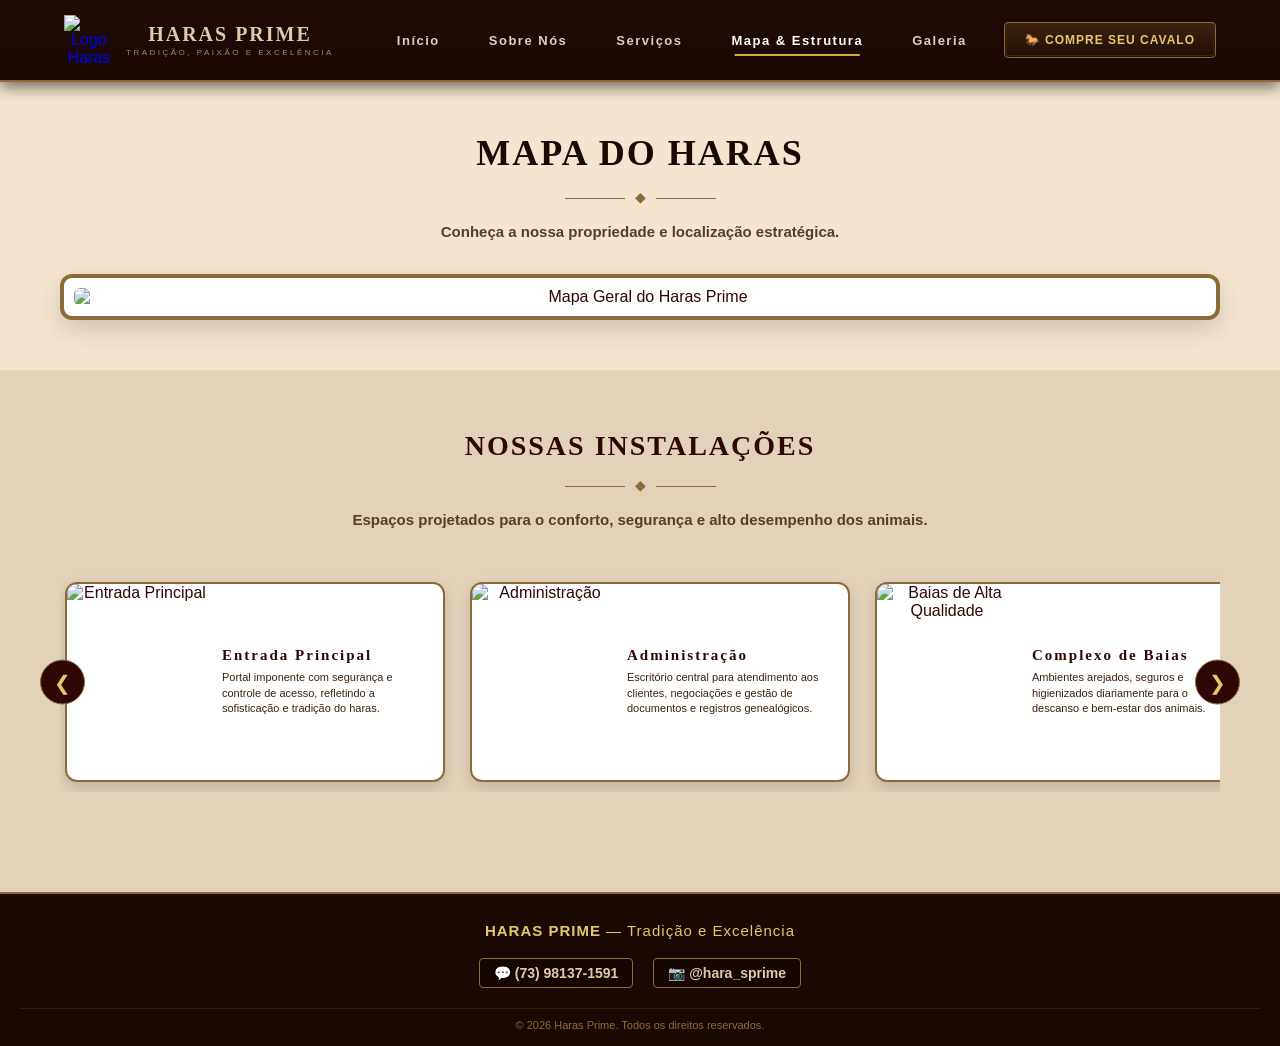
==== mapa.html @ 4630a317 "Add files via upload" ====
<!DOCTYPE html>
<html lang="pt-BR">
<head>
  <meta charset="UTF-8">
  <title>Mapa e Instalações - Haras Prime</title>
  
  <link rel="shortcut icon" href="imagens/logo.png" type="image/x-icon">

  <link rel="stylesheet" href="global.css">
  <link rel="stylesheet" href="mapa.css">

</head>
<body>

  <header class="cabecalho">
    <div class="cabecalho-container">
      <a href="index.html" class="logo-marca">
        <img src="imagens/logo.png" alt="Logo Haras Prime" class="logo-img">
        <div class="logo-texto">
          <h1>HARAS PRIME</h1>
          <span>Tradição, Paixão e Excelência</span>
        </div>
      </a>
      
      <nav class="menu-navegacao">
        <a href="index.html" class="link-menu">Início</a>
        <a href="sobre.html" class="link-menu">Sobre Nós</a>
        <a href="servicos.html" class="link-menu">Serviços</a>
        <a href="mapa.html" class="link-menu ativo">Mapa & Estrutura</a>
        <a href="galeria.html" class="link-menu">Galeria</a>
        
        <a href="compra.html" class="btn-comprar-cavalo">🐎 COMPRE SEU CAVALO</a>
      </nav>
    </div>
  </header>

  <main>
    
    <section class="secao-mapa-topo">
      <div class="container-mapa">
        <h1 class="titulo-pagina">MAPA DO HARAS</h1>
        <div class="divisor-dourado"><span>◆</span></div>
        <p class="subtitulo-pagina">Conheça a nossa propriedade e localização estratégica.</p>
        
        <div class="moldura-mapa-grande">
          <img src="imagens/foto do haras/mapa.haras.prime.png" alt="Mapa Geral do Haras Prime" class="img-mapa-destaque">
        </div>
      </div>
    </section>

    <section class="secao-lugares">
      <div class="container-mapa">
        <h2 class="titulo-secao">NOSSAS INSTALAÇÕES</h2>
        <div class="divisor-dourado"><span>◆</span></div>
        <p class="subtitulo-pagina">Espaços projetados para o conforto, segurança e alto desempenho dos animais.</p>

        <div class="container-carrossel-geral">
          
          <button class="seta-carrossel esquerda" onclick="mudarCardManual(-1)">&#10094;</button>
          
          <div class="trilho-carrossel" id="trilhoCards">
            
            <div class="card-lugar">
              <div class="card-lugar-img">
                <img src="imagens/foto do haras/entrada.jpeg" alt="Entrada Principal">
              </div>
              <div class="card-lugar-info">
                <h3>Entrada Principal</h3>
                <p>Portal imponente com segurança e controle de acesso, refletindo a sofisticação e tradição do haras.</p>
              </div>
            </div>

            <div class="card-lugar">
              <div class="card-lugar-img">
                <img src="imagens/foto do haras/adm.png" alt="Administração">
              </div>
              <div class="card-lugar-info">
                <h3>Administração</h3>
                <p>Escritório central para atendimento aos clientes, negociações e gestão de documentos e registros genealógicos.</p>
              </div>
            </div>

            <div class="card-lugar">
              <div class="card-lugar-img">
                <img src="imagens/foto do haras/baias.png" alt="Baias de Alta Qualidade">
              </div>
              <div class="card-lugar-info">
                <h3>Complexo de Baias</h3>
                <p>Ambientes arejados, seguros e higienizados diariamente para o descanso e bem-estar dos animais.</p>
              </div>
            </div>

            <div class="card-lugar">
              <div class="card-lugar-img">
                <img src="imagens/foto do haras/pista de treino.png" alt="Pista de Treinamento">
              </div>
              <div class="card-lugar-info">
                <h3>Pista de Treinamento Coberta</h3>
                <p>Estrutura profissional com piso adequado para o desenvolvimento da marcha e manobras.</p>
              </div>
            </div>

            <div class="card-lugar">
              <div class="card-lugar-img">
                <img src="imagens/foto do haras/picadeiro.png" alt="Picadeiro Coberto">
              </div>
              <div class="card-lugar-info">
                <h3>Picadeiro Coberto</h3>
                <p>Ampla estrutura coberta projetada para treinamentos e avaliações protegido de intempéries em qualquer época do ano.</p>
              </div>
            </div>

            <div class="card-lugar">
              <div class="card-lugar-img">
                <img src="imagens/foto do haras/redondel.png" alt="Redondel">
              </div>
              <div class="card-lugar-info">
                <h3>Redondel</h3>
                <p>Espaço circular fechado ideal para doma racional, amestramento inicial e avaliações de movimentação.</p>
              </div>
            </div>

            <div class="card-lugar">
              <div class="card-lugar-img">
                <img src="imagens/foto do haras/piquetes.png" alt="Piquetes de Pastagem">
              </div>
              <div class="card-lugar-info">
                <h3>Piquetes e Pastagens</h3>
                <p>Grandes áreas verdes formadas com capim de alta qualidade para soltura e pastejo diário.</p>
              </div>
            </div>

            <div class="card-lugar">
              <div class="card-lugar-img">
                <img src="imagens/foto do haras/haras.imagens (5).png" alt="Depósito e Equipamentos">
              </div>
              <div class="card-lugar-info">
                <h3>Depósito de Equipamentos</h3>
                <p>Armazenamento adequado para selas, arreios, rações, fardos de feno e maquinário agrícola do haras.</p>
              </div>
            </div>

            <div class="card-lugar">
              <div class="card-lugar-img">
                <img src="imagens/foto do haras/veterinario.png" alt="Centro Veterinário">
              </div>
              <div class="card-lugar-info">
                <h3>Centro Veterinário</h3>
                <p>Espaço equipado para exames, acompanhamento reprodutivo e cuidados de saúde preventiva.</p>
              </div>
            </div>

            <div class="card-lugar">
              <div class="card-lugar-img">
                <img src="imagens/foto do haras/galeria-trofeu.png" alt="Galeria de Troféus">
              </div>
              <div class="card-lugar-info">
                <h3>Galeria de Troféus</h3>
                <p>Espaço dedicado a expor as premiações, faixas e títulos conquistados pelos exemplares do Haras Prime.</p>
              </div>
            </div>

            <div class="card-lugar">
              <div class="card-lugar-img">
                <img src="imagens/foto do haras/estacionamento.png" alt="Estacionamento">
              </div>
              <div class="card-lugar-info">
                <h3>Estacionamento</h3>
                <p>Área ampla, arborizada e pavimentada para acomodar com total conforto e segurança os veículos.</p>
              </div>
            </div>

            <div class="card-lugar">
              <div class="card-lugar-img">
                <img src="imagens/foto do haras/area de lazer.png" alt="Área de Lazer">
              </div>
              <div class="card-lugar-info">
                <h3>Área de Lazer</h3>
                <p>Espaço aconchegante de convivência para receber criadores, amigos e familiares.</p>
              </div>
            </div>

            <div class="card-lugar">
              <div class="card-lugar-img">
                <img src="imagens/foto do haras/lago.png" alt="Lago">
              </div>
              <div class="card-lugar-info">
                <h3>Lago do Haras</h3>
                <p>Paisagismo natural que embeleza a propriedade, proporcionando um microclima agradável.</p>
              </div>
            </div>

            <div class="card-lugar">
              <div class="card-lugar-img">
                <img src="imagens/foto do haras/trilha.png" alt="Trilha e Cavalgadas">
              </div>
              <div class="card-lugar-info">
                <h3>Trilhas para Cavalgadas</h3>
                <p>Caminhos cercados pela natureza nativa perfeitos para testar a comodidade da marcha.</p>
              </div>
            </div>

          </div>

          <button class="seta-carrossel direita" onclick="mudarCardManual(1)">&#10095;</button>
          
        </div>
      </div>
    </section>

  </main>

    <script>
      const trilho = document.getElementById('trilhoCards');
      const larguraPasso = 405; // Largura do card (380px) + gap (25px)
      let intervaloCarrossel;

      function proximoCard() {
        if (trilho.scrollLeft + trilho.clientWidth >= trilho.scrollWidth - 10) {
          trilho.scrollTo({ left: 0, behavior: 'smooth' });
        } else {
          trilho.scrollBy({ left: larguraPasso, behavior: 'smooth' });
        }
      }

      function iniciarAutomacao() {
        intervaloCarrossel = setInterval(proximoCard, 3000); // Roda a cada 3 segundos
      }

      function mudarCardManual(direcao) {
        clearInterval(intervaloCarrossel); // Pausa a automação ao interagir
        trilho.scrollBy({ left: direcao * larguraPasso, behavior: 'smooth' });
        iniciarAutomacao(); // Reinicia o timer
      }

      // Inicia o carrossel automático ao carregar a página
      window.onload = function() {
        iniciarAutomacao();
      };

      /* ===========================
        CONTROLE POR TECLADO (← e →)
        =========================== */
      document.addEventListener("keydown", function(event) {
        // Se o carrossel não estiver visível na tela, você pode opcionalmente verificar,
        // mas aqui ele vai disparar sempre que as setas forem pressionadas:

        if (event.key === "ArrowRight" || event.key === "e") {
          mudarCardManual(1); // Vai para o próximo card
        }

        if (event.key === "ArrowLeft" || event.key === "q") {
          mudarCardManual(-1); // Volta para o card anterior
        }
      });
      
    </script>

  <footer class="rodape-simples">
    <div class="container-rodape-simples">
      <p class="marca-rodape"><strong>HARAS PRIME</strong> — Tradição e Excelência</p>
      <div class="contatos-rodape">
        <a href="https://wa.me/5573981371591" target="_blank" class="btn-rodape">💬 (73) 98137-1591</a>
        <a href="https://www.instagram.com/hara_sprime?igsh=cjZ5ajZlYTh0eXRv" target="_blank" class="btn-rodape">📷 @hara_sprime</a>
      </div>
    </div>
    <div class="copia-rodape">
      &copy; 2026 Haras Prime. Todos os direitos reservados.
    </div>
  </footer>

</body>
</html>
---- global.css ----
/* ==========================================================================
   HARAS PRIME - CSS GLOBAL (Fontes, Reset, Variáveis e Estruturas Comuns)
   ========================================================================== */

/* --------------------------------------------------------------------------
   1. VARIÁVEIS DE CORES GLOBAIS
   -------------------------------------------------------------------------- */
:root {
  --cor-fundo: #f3e5d0;
  --cor-fundo-secundaria: #e3d2ba;
  --cor-marrom-escuro: #1a0803;
  --cor-marrom-nobre: #2E0704;
  --cor-marrom-card: #3d2210;
  --cor-texto: #3d2210;
  --cor-texto-claro: #dfc9a9;
  --cor-dourado: #e5c76b;
  --cor-dourado-claro: #d4af37;
  --cor-borda: #8c6b3a;
  --fonte-titulo: "Astronomus", "Conthrax", Georgia, serif;
  --fonte-corpo: "conthrax-semibold", sans-serif;
}

/* --------------------------------------------------------------------------
   2. FONTES PERSONALIZADAS
   -------------------------------------------------------------------------- */
@font-face {
  font-family: "Astronomus";
  src: url("../fontes/Astronomus.ttf");
}

@font-face {
  font-family: "relidux";
  src: url("../fontes/Relidux.otf");
}

@font-face {
  font-family: "conthrax-semibold";
  src: url("../fontes/Conthrax-SemiBold.otf");
}

/* --------------------------------------------------------------------------
   3. RESET E CONFIGURAÇÕES GLOBAIS
   -------------------------------------------------------------------------- */
* {
  margin: 0;
  padding: 0;
  box-sizing: border-box;
}

html {
  scroll-behavior: smooth;
  scrollbar-width: none !important;
  -ms-overflow-style: none !important;
}

html::-webkit-scrollbar,
body::-webkit-scrollbar {
  width: 0 !important;
  height: 0 !important;
  display: none !important;
}

body {
  text-align: center;
  background-color: var(--cor-fundo);
  font-family: var(--fonte-corpo);
  color: var(--cor-marrom-nobre);
  overflow-y: auto;
}

a {
  text-decoration: none;
}

img {
  max-width: 100%;
  display: block;
}

/* Padronização Global de Títulos e Parágrafos */
h1, h2, h3, h4 {
  font-family: var(--fonte-titulo);
  letter-spacing: 2px;
}

p {
  font-family: var(--fonte-corpo);
  line-height: 1.6;
}

/* Divisor Dourado Padrão */
.divisor-dourado {
  color: var(--cor-borda);
  font-size: 14px;
  margin: 15px 0;
}

.divisor-dourado::before,
.divisor-dourado::after {
  content: "";
  display: inline-block;
  width: 60px;
  height: 1px;
  background-color: var(--cor-borda);
  vertical-align: middle;
  margin: 0 10px;
}

/* --------------------------------------------------------------------------
   4. CABEÇALHO & MENU DE NAVEGAÇÃO
   -------------------------------------------------------------------------- */
.cabecalho {
  width: 100%;
  padding: 15px 5%;
  background: linear-gradient(180deg, #1f0b06 0%, var(--cor-marrom-escuro) 100%);
  border-bottom: 2px solid var(--cor-borda);
  box-shadow: 0 4px 15px rgba(0, 0, 0, 0.6);
  position: relative;
  z-index: 1000;
}

.cabecalho-container {
  max-width: 1400px;
  margin: 0 auto;
  display: flex;
  align-items: center;
  justify-content: space-between;
  gap: 20px;
}

.logo-marca {
  display: flex;
  align-items: center;
  gap: 12px;
  text-decoration: none;
}

.logo-img {
  width: 50px;
  height: 50px;
  object-fit: contain;
}

.logo-texto h1 {
  font-family: var(--fonte-titulo);
  font-size: 20px;
  color: var(--cor-texto-claro);
  margin: 0;
  line-height: 1;
}

.logo-texto span {
  font-size: 8px;
  color: #a68960;
  letter-spacing: 2.5px;
  text-transform: uppercase;
  display: block;
  margin-top: 4px;
}

.menu-navegacao {
  display: flex;
  align-items: center;
  gap: 25px;
}

.link-menu {
  color: #dcd0c0;
  font-size: 13px;
  font-weight: 600;
  letter-spacing: 1.5px;
  padding: 8px 12px;
  position: relative;
  transition: color 0.3s ease;
}

.link-menu:hover,
.link-menu.ativo {
  color: #ffffff;
}

.link-menu::after {
  content: "";
  position: absolute;
  bottom: 0;
  left: 50%;
  width: 0;
  height: 2px;
  background-color: var(--cor-dourado-claro);
  transform: translateX(-50%);
  transition: width 0.3s ease;
}

.link-menu:hover::after,
.link-menu.ativo::after {
  width: 80%;
}

.btn-comprar-cavalo {
  display: flex;
  align-items: center;
  gap: 10px;
  background: linear-gradient(180deg, var(--cor-marrom-card) 0%, #1f0f06 100%);
  color: var(--cor-dourado);
  border: 1px solid var(--cor-borda);
  outline: 1px solid var(--cor-marrom-card);
  outline-offset: -3px;
  padding: 10px 20px;
  border-radius: 4px;
  font-size: 12px;
  font-weight: bold;
  letter-spacing: 1px;
  transition: all 0.3s ease;
}

.btn-comprar-cavalo:hover {
  background: linear-gradient(180deg, var(--cor-dourado-claro) 0%, #997819 100%);
  color: var(--cor-marrom-escuro);
  border-color: #fff;
  transform: translateY(-2px);
  box-shadow: 0 4px 12px rgba(212, 175, 55, 0.3);
}

@media (max-width: 900px) {
  .cabecalho-container {
    flex-direction: column;
    gap: 15px;
  }
  .menu-navegacao {
    flex-wrap: wrap;
    justify-content: center;
    gap: 10px;
  }
  .link-menu {
    font-size: 12px;
    padding: 5px 8px;
  }
}

/* --------------------------------------------------------------------------
   5. RODAPÉ GLOBAL SIMPLES
   -------------------------------------------------------------------------- */
.rodape-simples {
  background-color: var(--cor-marrom-escuro);
  color: var(--cor-texto-claro);
  border-top: 2px solid var(--cor-borda);
  padding: 25px 20px 15px 20px;
  text-align: center;
}

.container-rodape-simples {
  max-width: 1000px;
  margin: 0 auto;
  display: flex;
  flex-direction: column;
  align-items: center;
  gap: 15px;
}

.marca-rodape {
  font-size: 15px;
  color: var(--cor-dourado);
  margin: 0;
  letter-spacing: 1px;
}

.contatos-rodape {
  display: flex;
  gap: 20px;
  flex-wrap: wrap;
  justify-content: center;
}

.btn-rodape {
  color: var(--cor-texto-claro);
  text-decoration: none;
  font-size: 14px;
  font-weight: bold;
  padding: 6px 14px;
  border: 1px solid var(--cor-borda);
  border-radius: 4px;
  background-color: rgba(0, 0, 0, 0.2);
  transition: all 0.3s ease;
}

.btn-rodape:hover {
  background-color: var(--cor-borda);
  color: var(--cor-marrom-escuro);
}

.copia-rodape {
  margin-top: 20px;
  font-size: 11px;
  color: var(--cor-borda);
  border-top: 1px solid rgba(140, 107, 58, 0.2);
  padding-top: 10px;
}
---- mapa.css ----
/* ==========================================================================
   ESTILOS DA PÁGINA DE MAPA E ESTRUTURA
   ========================================================================== */

.container-mapa {
  max-width: 1200px;
  margin: 0 auto;
  padding: 0 20px;
}

/* --- SEÇÃO DO MAPA NO TOPO --- */
.secao-mapa-topo {
  background-color: var(--cor-fundo);
  padding: 50px 0;
  text-align: center;
}

.titulo-pagina {
  font-family: var(--fonte-titulo);
  font-size: 36px;
  color: var(--cor-marrom-escuro);
  margin: 0;
}

.subtitulo-pagina {
  color: #5a3d28;
  font-size: 15px;
  margin-top: 5px;
  font-weight: 600;
}

.moldura-mapa-grande {
  margin-top: 30px;
  background-color: #ffffff;
  border: 4px solid var(--cor-borda);
  border-radius: 12px;
  padding: 10px;
  box-shadow: 0 10px 25px rgba(0, 0, 0, 0.15);
  overflow: hidden;
}

.img-mapa-destaque {
  width: 100%;
  max-height: 550px;
  
  border-radius: 6px;
  display: block;
}

/* --- SEÇÃO DOS LUGARES (EMBAIXO) --- */
.secao-lugares {
  background-color: var(--cor-fundo-secundaria);
  padding: 60px 0;
  text-align: center;
}

.titulo-secao {
  font-family: var(--fonte-titulo);
  font-size: 28px;
  color: var(--cor-marrom-nobre);
}

/* ==========================================================================
   CARROSSEL DE INSTALAÇÕES (ATUALIZADO)
   ========================================================================== */

.container-carrossel-geral {
  position: relative;
  max-width: 1200px;
  margin: 40px auto;
  display: flex;
  align-items: center;
}

.trilho-carrossel {
  display: flex;
  gap: 25px;
  overflow-x: auto;
  scroll-behavior: smooth;
  width: 100%;
  padding: 10px 5px;
  scrollbar-width: none; /* Esconde a barra de rolagem */
}

.trilho-carrossel::-webkit-scrollbar {
  display: none; /* Esconde a barra de rolagem no Chrome/Safari */
}

/* --- FORMATO COMPACTO DO CARD DO CARROSSEL --- */
.trilho-carrossel .card-lugar {
  min-width: 380px;      /* Card mais largo horizontalmente */
  max-width: 380px;
  height: 200px;         /* Altura fixa menor para ficar compacto */
  display: flex;         /* Coloca a foto ao lado do texto */
  flex-direction: row;   /* Lado a lado */
  background-color: #ffffff;
  border: 2px solid var(--cor-borda, #8c6b3a);
  border-radius: 12px;
  overflow: hidden;
  box-shadow: 0 6px 15px rgba(0, 0, 0, 0.15);
  flex: 0 0 auto;
  transition: transform 0.3s ease, box-shadow 0.3s ease;
}

.trilho-carrossel .card-lugar:hover {
  transform: translateY(-5px);
  box-shadow: 0 10px 22px rgba(0, 0, 0, 0.25);
}

/* Lado esquerdo: Imagem compacta */
.trilho-carrossel .card-lugar-img {
  width: 140px;
  min-width: 140px;
  height: 100%;
}

.trilho-carrossel .card-lugar-img img {
  width: 100%;
  height: 100%;
  object-fit: cover;
  display: block;
}

/* Lado direito: Informações organizadas */
.trilho-carrossel .card-lugar-info {
  padding: 15px;
  display: flex;
  flex-direction: column;
  justify-content: center;
  text-align: left;
  overflow: hidden;
}

.trilho-carrossel .card-lugar-info h3 {
  font-family: var(--fonte-titulo, Georgia, serif);
  font-size: 15px;
  color: var(--cor-marrom-nobre, #6D1B0D);
  margin-bottom: 6px;
  white-space: nowrap;
  overflow: hidden;
  text-overflow: ellipsis;
}

.trilho-carrossel .card-lugar-info p {
  font-size: 11px;
  color: var(--cor-texto, #3d2210);
  line-height: 1.4;
  margin: 0;
  display: -webkit-box;
  -line-clamp: 4;       /* Limita o texto a 4 linhas */
  -webkit-box-orient: vertical;
  overflow: hidden;
}

/* --- ESTILO DAS SETAS DE NAVEGAÇÃO --- */
.seta-carrossel {
  position: absolute;
  top: 50%;
  transform: translateY(-50%);
  background-color: var(--cor-marrom-nobre, #6D1B0D);
  color: var(--cor-dourado, #D4AF37);
  border: 1px solid var(--cor-borda, #8c6b3a);
  width: 45px;
  height: 45px;
  border-radius: 50%;
  font-size: 20px;
  cursor: pointer;
  z-index: 10;
  transition: 0.3s ease;
  display: flex;
  align-items: center;
  justify-content: center;
}

.seta-carrossel:hover {
  background-color: var(--cor-dourado-claro, #e5c76b);
  color: var(--cor-marrom-escuro, #2E0704);
  transform: translateY(-50%) scale(1.1);
}

.seta-carrossel.esquerda {
  left: -20px;
}

.seta-carrossel.direita {
  right: -20px;
}

/* --- RESPONSIVIDADE --- */
@media (max-width: 768px) {
  .titulo-pagina {
    font-size: 28px;
  }
  .moldura-mapa-grande {
    padding: 5px;
  }
}
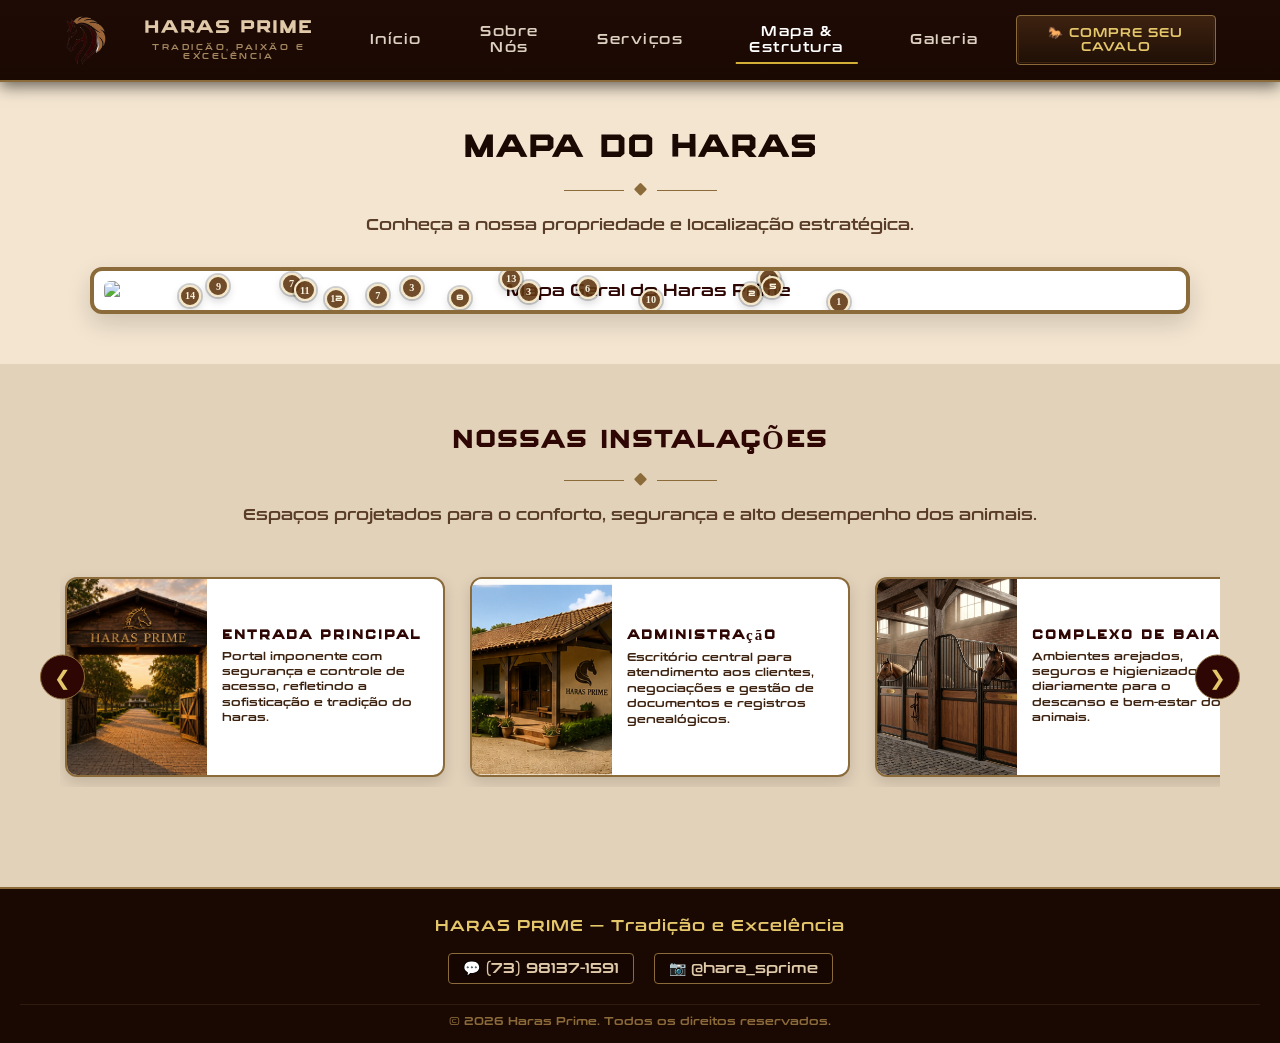
==== commit 41d94d18: "Add files via upload" ====
--- a/mapa.html
+++ b/mapa.html
@@ -42,8 +42,32 @@
         <div class="divisor-dourado"><span>◆</span></div>
         <p class="subtitulo-pagina">Conheça a nossa propriedade e localização estratégica.</p>
         
-        <div class="moldura-mapa-grande">
-          <img src="imagens/foto do haras/mapa.haras.prime.png" alt="Mapa Geral do Haras Prime" class="img-mapa-destaque">
+        
+        <div class="moldura-mapa-grande mapa-container">
+          
+          <img src="imagens/foto do haras/haras.mapa.png" alt="Mapa Geral do Haras Prime" class="img-mapa-destaque">
+          <div class="mapa-preview" id="mapaPreview" aria-hidden="true">
+            <span class="mapa-preview-nome" id="mapaPreviewNome">Pista de Treino</span>
+          </div>
+
+          <!-- Os 14 pontos interativos que vão por cima da imagem -->
+          <button class="ponto p-1" title="1. Entrada Principal" data-image="imagens/foto do haras/entrada.jpeg">1</button>
+          <button class="ponto p-2" title="2. Administração" data-image="imagens/foto do haras/adm.png">2</button>
+          <button class="ponto p-3" title="3. Baias" data-image="imagens/foto do haras/baias (2).png">3</button>
+          <button class="ponto p-3-extra" title="3. Baias" data-image="imagens/foto do haras/baias (3).png">3</button>
+          <button class="ponto p-4" title="4. Pista de Treino" data-image="imagens/foto do haras/pista de treino.png">4</button>
+          <button class="ponto p-5" title="5. Picadeiro Coberto" data-image="imagens/foto do haras/picadeiro.png">5</button>
+          <button class="ponto p-6" title="6. Redondél" data-image="imagens/foto do haras/redondel.png">6</button>
+          <button class="ponto p-7" title="7. Piquetes" data-image="imagens/foto do haras/piquetes (2).png">7</button>
+          <button class="ponto p-7-extra" title="7. Piquetes" data-image="imagens/foto do haras/piquetes.png">7</button>
+          <button class="ponto p-8" title="8. Depósito / Equipamentos" data-image="imagens/foto do haras/haras.imagens (5).png">8</button>
+          <button class="ponto p-9" title="9. Veterinário" data-image="imagens/foto do haras/veterinario.png">9</button>
+          <button class="ponto p-10" title="10. Estacionamento" data-image="imagens/foto do haras/estacionamento.png">10</button>
+          <button class="ponto p-11" title="11. Galeria de Troféus" data-image="imagens/foto do haras/galeria-trofeu.png">11</button>
+          <button class="ponto p-12" title="12. Área de Lazer" data-image="imagens/foto do haras/area de lazer.png">12</button>
+          <button class="ponto p-13" title="13. Lago" data-image="imagens/foto do haras/lago.png">13</button>
+          <button class="ponto p-14" title="14. Trilha e Cavalgadas" data-image="imagens/foto do haras/trilha.png">14</button>
+
         </div>
       </div>
     </section>
@@ -252,6 +276,52 @@
         if (event.key === "ArrowLeft" || event.key === "q") {
           mudarCardManual(-1); // Volta para o card anterior
         }
+      });
+
+      const preview = document.getElementById('mapaPreview');
+      const previewNome = document.getElementById('mapaPreviewNome');
+      const mapaContainer = document.querySelector('.mapa-container');
+
+      const mostrarPreview = (event) => {
+        const botao = event.currentTarget;
+        const imagem = botao.dataset.image;
+        const nome = botao.getAttribute('title');
+
+        if (!imagem || !preview) return;
+
+        preview.style.backgroundImage = `url('${imagem}')`;
+        preview.classList.add('ativo');
+
+        if (previewNome && nome) {
+          previewNome.textContent = nome.replace(/^\d+\.\s*/, '');
+          previewNome.style.display = 'block';
+        } else if (previewNome) {
+          previewNome.style.display = 'none';
+        }
+
+        const containerRect = mapaContainer.getBoundingClientRect();
+        const x = event.clientX - containerRect.left;
+        const y = event.clientY - containerRect.top;
+
+        preview.style.left = `${Math.min(Math.max(x + 26, 80), containerRect.width - 80)}px`;
+        preview.style.top = `${Math.min(Math.max(y - 26, 80), containerRect.height - 80)}px`;
+      };
+
+      const esconderPreview = () => {
+        if (preview) {
+          preview.classList.remove('ativo');
+        }
+        if (previewNome) {
+          previewNome.style.display = 'none';
+        }
+      };
+
+      document.querySelectorAll('.ponto').forEach((botao) => {
+        botao.addEventListener('mouseenter', mostrarPreview);
+        botao.addEventListener('mousemove', mostrarPreview);
+        botao.addEventListener('mouseleave', esconderPreview);
+        botao.addEventListener('focus', mostrarPreview);
+        botao.addEventListener('blur', esconderPreview);
       });
       
     </script>
--- a/mapa.css
+++ b/mapa.css
@@ -42,9 +42,118 @@
 .img-mapa-destaque {
   width: 100%;
   max-height: 550px;
-  
   border-radius: 6px;
   display: block;
+}
+
+.mapa-container {
+  position: relative;
+  max-width: 1100px;
+  margin: 30px auto 0;
+  overflow: hidden;
+}
+
+.ponto {
+  position: absolute;
+  width: clamp(15px, 1.9vw, 22px);
+  height: clamp(15px, 1.9vw, 22px);
+  border: 2px solid #f5e8c8;
+  border-radius: 50%;
+  background: rgba(98, 57, 20, 0.9);
+  color: #f7f1dd;
+  font-family: var(--fonte-titulo, Georgia, serif);
+  font-size: clamp(0.52rem, 0.8vw, 0.7rem);
+  font-weight: 700;
+  display: flex;
+  align-items: center;
+  justify-content: center;
+  box-shadow: 0 0 0 2px rgba(0, 0, 0, 0.18), 0 4px 10px rgba(0, 0, 0, 0.18);
+  cursor: pointer;
+  z-index: 2;
+  left: 0;
+  top: 0;
+  transform: translate(-50%, -50%);
+  transition: transform 0.2s ease, box-shadow 0.2s ease;
+}
+
+.ponto:hover {
+  transform: translate(-50%, -50%) scale(1.08);
+  box-shadow: 0 0 0 3px rgba(0, 0, 0, 0.22), 0 6px 12px rgba(0, 0, 0, 0.22);
+}
+
+.mapa-preview {
+  position: absolute;
+  width: 160px;
+  height: 160px;
+  border-radius: 50%;
+  border: 4px solid rgba(245, 232, 200, 0.95);
+  background-color: #fff;
+  background-size: cover;
+  background-position: center;
+  background-repeat: no-repeat;
+  box-shadow: 0 14px 28px rgba(0, 0, 0, 0.28);
+  pointer-events: none;
+  opacity: 0;
+  transform: scale(0.7);
+  transition: opacity 0.18s ease, transform 0.18s ease;
+  z-index: 12;
+  overflow: visible;
+}
+
+.mapa-preview.ativo {
+  opacity: 1;
+  transform: scale(1);
+}
+
+.mapa-preview-nome {
+  position: absolute;
+  left: 50%;
+  top: calc(100% + 8px);
+  transform: translateX(-50%);
+  background: rgba(40, 18, 8, 0.9);
+  color: #fff;
+  text-align: center;
+  font-size: 0.68rem;
+  font-weight: 700;
+  padding: 6px 10px;
+  border-radius: 999px;
+  letter-spacing: 0.03em;
+  white-space: nowrap;
+  display: none;
+}
+
+.p-1 { left: 68.2%; top: 79.4%; }
+.p-2 { left: 60.2%; top: 59.1%; }
+.p-3 { left: 39.8%; top: 52.9%; }
+.p-3-extra { left: 29.1%; top: 42.4%; }
+.p-4 { left: 61.8%; top: 20.2%; }
+.p-5 { left: 62.1%; top: 41.2%; }
+.p-6 { left: 45.2%; top: 43.8%; }
+.p-7 { left: 18.1%; top: 33.2%; }
+.p-7-extra { left: 26.0%; top: 62.8%; }
+.p-8 { left: 33.5%; top: 69.8%; }
+.p-9 { left: 11.4%; top: 39.1%; }
+.p-10 { left: 51.0%; top: 73.1%; }
+.p-11 { left: 19.3%; top: 49.0%; }
+.p-12 { left: 22.2%; top: 71.3%; }
+.p-13 { left: 38.2%; top: 20.3%; }
+.p-14 { left: 8.8%; top: 63.7%; }
+
+@media (max-width: 768px) {
+  .mapa-container {
+    max-width: 100%;
+  }
+
+  .mapa-preview {
+    width: 120px;
+    height: 120px;
+  }
+
+  .ponto {
+    width: 18px;
+    height: 18px;
+    font-size: 0.56rem;
+  }
 }
 
 /* --- SEÇÃO DOS LUGARES (EMBAIXO) --- */
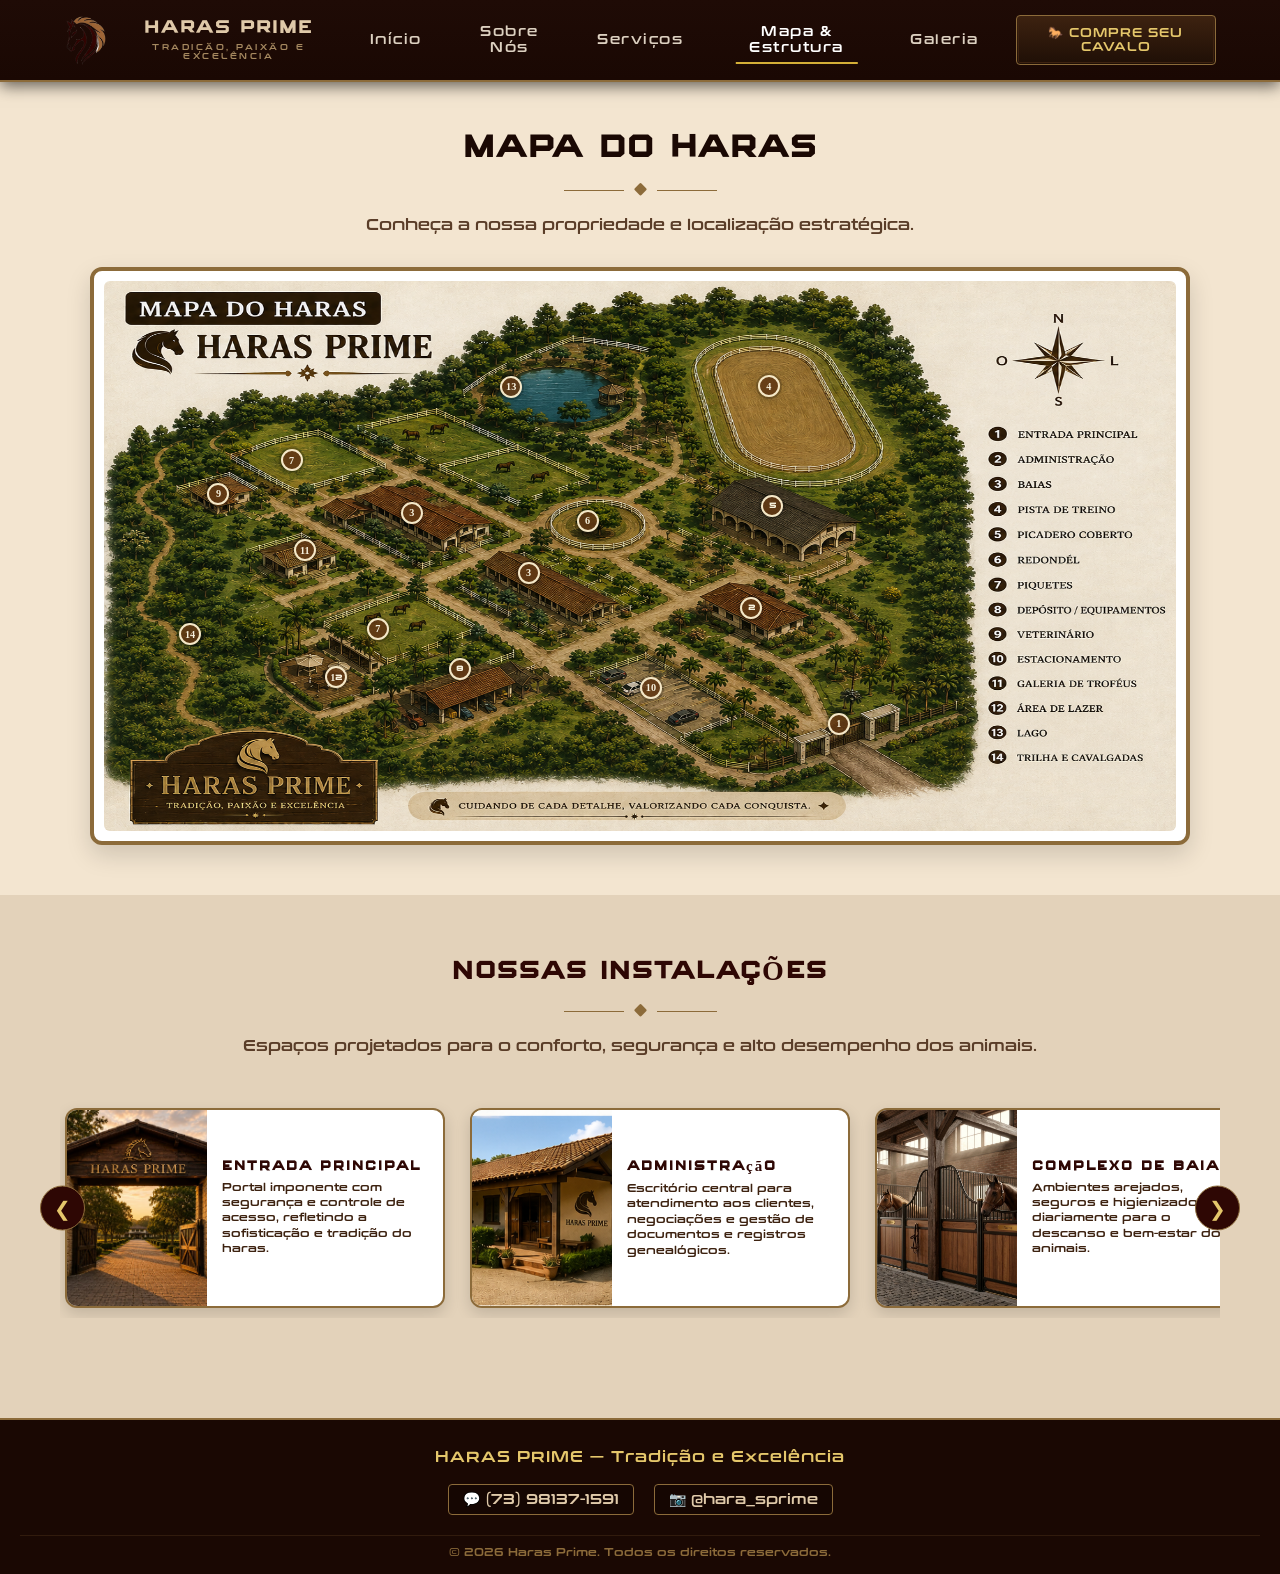
==== commit 11b2f1f4: "Update mapa.html" ====
--- a/mapa.html
+++ b/mapa.html
@@ -340,4 +340,4 @@
   </footer>
 
 </body>
-</html>+</html>
